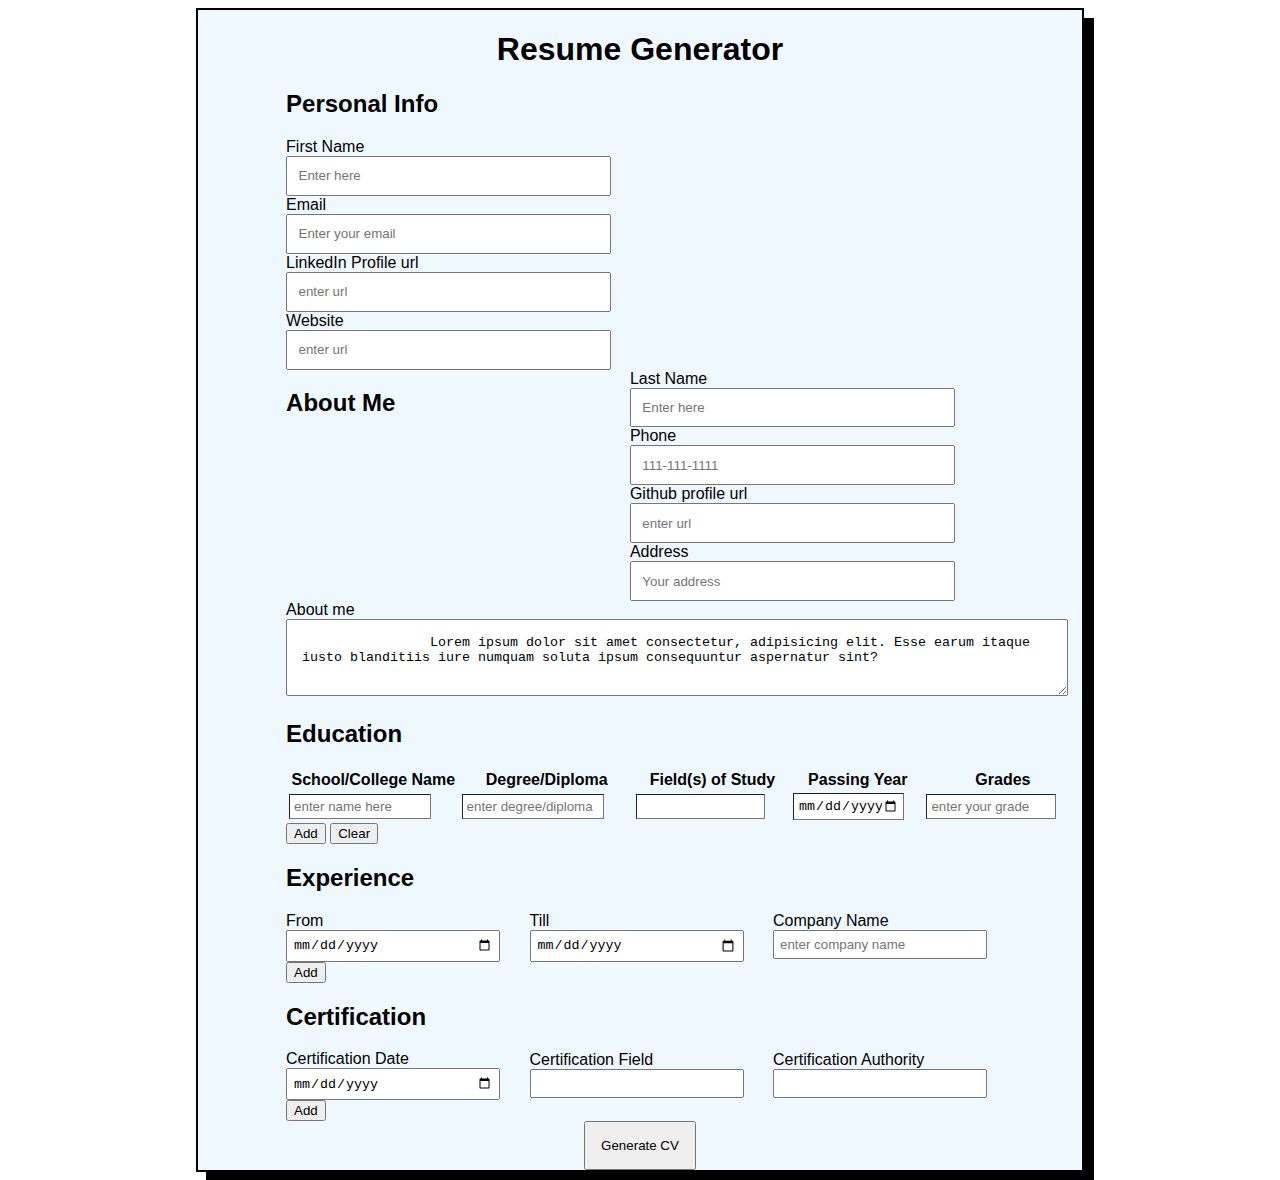
==== index.html @ 66e900d9 "changes" ====
<!DOCTYPE html>
<html lang="en">
  <head>
    <meta charset="UTF-8" />
    <meta http-equiv="X-UA-Compatible" content="IE=edge" />
    <meta name="viewport" content="width=device-width, initial-scale=1.0" />
    <title>Digital Resume Project</title>
    <link rel="stylesheet" href="style.css" />
  </head>

  <body>
    <div class="Container">
      <h1 style="text-align: center;">Resume Generator</h1>

      <div class="personal">
        <h2 >Personal Info</h2>
        <div class="row2">
        <div class="box">
         
          <label for="f-name">First Name</label>
          <input type="text" id="f-name" placeholder="Enter here"  maxlength="30" required/>
          <label for="email">Email</label>
          <input
            type="email"
            name="email"
            id="email"
            placeholder="Enter your email"  
            required
          />
          <label for="linkedIn">LinkedIn Profile url</label>
          <input
            type="url"
            name="linkedIn"
            id="linkedIn"
            placeholder="enter url"
          />
          <label for="website">Website</label>
          <input
            type="url"
            name="website"
            id="website"
            placeholder="enter url"
          />
          
        </div>
        <div class="box2">
          <label for="l-name">Last Name</label>
          <input type="text" id="l-name" placeholder="Enter here"  maxlength="30" required/>
          <label for="phone">Phone</label>
          <input
            type="tel"
            name="phone"
            id="phone"
            placeholder="111-111-1111"
            maxlength="10"
            required
          />          
          <label for="github">Github profile url</label>
          <input type="url" name="github" id="github" placeholder="enter url" />
          <label for="address">Address</label>
          <input
            type="text"
            name="address"
            id="address"
            placeholder="Your address"
            required
          />
        </div>
       
       
        </div>
        
      </div>
      <div class="about">
        <h2>About Me</h2>
        <div class="box">
        <label for="aboutme">About me</label>
        <textarea name="aboutme" id="aboutme" cols="50" rows="3" required>
                Lorem ipsum dolor sit amet consectetur, adipisicing elit. Esse earum itaque iusto blanditiis iure numquam soluta ipsum consequuntur aspernatur sint?
            </textarea>
        </div>
      </div>
      <div class="education">
        <h2>Education</h2>
        <div class="higher-studies">
  
          <table class="education-table" id="education-table">
            <thead id="table-head">
              <tr>
                <th>School/College Name</th>
                <th>Degree/Diploma</th>
                <th>Field(s) of Study</th>
                <th>Passing Year</th>
                <th>Grades</th>
              </tr>
            </thead>
            <tbody id="table-body">
              <tr id="data" row="1" class="table-row">
                <td>
                  <input
                    type="text"
                    id="college-name"
                    placeholder="enter name here"
                  />
                </td>
                <td>
                  <input
                    type="text"
                    id="degree-name"
                    placeholder="enter degree/diploma"
                  />
                </td>
                <td><input type="text" id="field-name" /></td>
                <td><input type="date" id="year-name" /></td>
                <td>
                  <input
                    type="text"
                    id="grades"
                    placeholder="enter your grade"
                  />
                </td>
              </tr>
            </tbody>
          </table>
          <div class="btn" id="education-btn">
            <button id="add-education">Add</button>
            <button id="clear-education">Clear</button>
          </div>
        </div>
      </div>

      <div class="experience">
        <h2>Experience</h2>
        <div class="experience-data" id="experience-data-1">
          <div class="box3">
            <label for="from">From</label>
            <input
              type="date"
              name="experience_start_date"
              id="experience_start_date"
            />
            </div>
            <div class="box3">
            <label for="Till">Till</label>
            <input
              type="date"
              name="experience_start_date"
              id="experience_start_date"
            />
            </div>
            <div class="box3">
            <label for="company name">Company Name</label>
            <input
              type="text"
              name="company name"
              id="company_name"
              placeholder="enter company name"
            />
            </div>
            <button id="100" class = "remove" onclick="removeExperience(this)">X</button>
          </div>
          <div class="btn" id="experience-btn">
            <button id="add_experience">Add</button>
            
          </div>
          
        </div>

      <div class="Certification">
        <h2>Certification</h2>
        <div id="certificate-data-1">
          <div class="box3">
            <label for="certification_datte">Certification Date</label>
          <input type="date" name="Certification_date" id="Certification_datte" />
          </div>
          <div class="box3">
          <label for="Certification_feild">Certification Field</label>
          <input
            type="text"
            name="Certification_feild"
            id="Certification_feild"
          />
          </div>
          <div class="box3">
          <label for="Certification_authority">Certification Authority</label>
          <input
            type="text"
            name="Certification_authority"
            id="Certification_authority"
          />
          </div>
          <button id="1" class = "remove" onclick="removeCertificate(this)">X</button>
          </div>
  
          <div class="btn" id="certification-btn">
            <button id="add_certificate">Add</button>
          </div>
  
        </div>
<!-- 
      <div class="btn" id="select-templates">
        <label for="templates">Choose one template</label>
        <select id="templates">
          <option value="template1">Template 1</option>
          <option value="template2">Template 2</option>
        </select>
      </div> -->

      <div class="btn" id="generate-btn">
        <button>Generate CV</button>
      </div>

    </div>
    <script src="index.js"></script>

</body>
</html>
---- style.css ----
.personal input{
    display: table-cell;
    width: 300px;
    padding: 3%;
    margin-right:45px;
}
td{
margin-right: 45px;
}
label{
    display: table-cell;
    size: 300px;
}
textarea{
    display:table-cell;
}
.Container{
    margin-left: auto;
    margin-right: auto;
    width: 70%;
}
body{
    font-family:'Franklin Gothic Medium', 'Arial Narrow', Arial, sans-serif;
}
.box{
    display:inline-block;
    
    
}
.box2{
    display:inline-block;
    float: right;
    margin-right: 13%;
    

    
}
.box3{
    display:inline-block; 
}

.about textarea{
    width:750px;
    padding: 2%;
}


.education,.experience,.Certification,.personal,.about{
    margin-left: 10%;
}

.education input{
    border-width: 1px;
    width: 78%;
    padding: 4px;
}
.experience input,label{
    width: 200px;
    margin-right: 25px;
}
.experience input{
    padding: 5px;
}
.Certification input,label{
    width: 200px;
    margin-right: 25px;
}
.Certification input{
    padding: 5px;
}
.remove{
    background-color: transparent;
    border-color: transparent;
}
.Container{
    background-color: aliceblue;   
    border: black 2px solid;
     box-shadow: 10px 10px;
}
#generate-btn{
    text-align: center;}
    #generate-btn button{
        padding: 15px;
    }
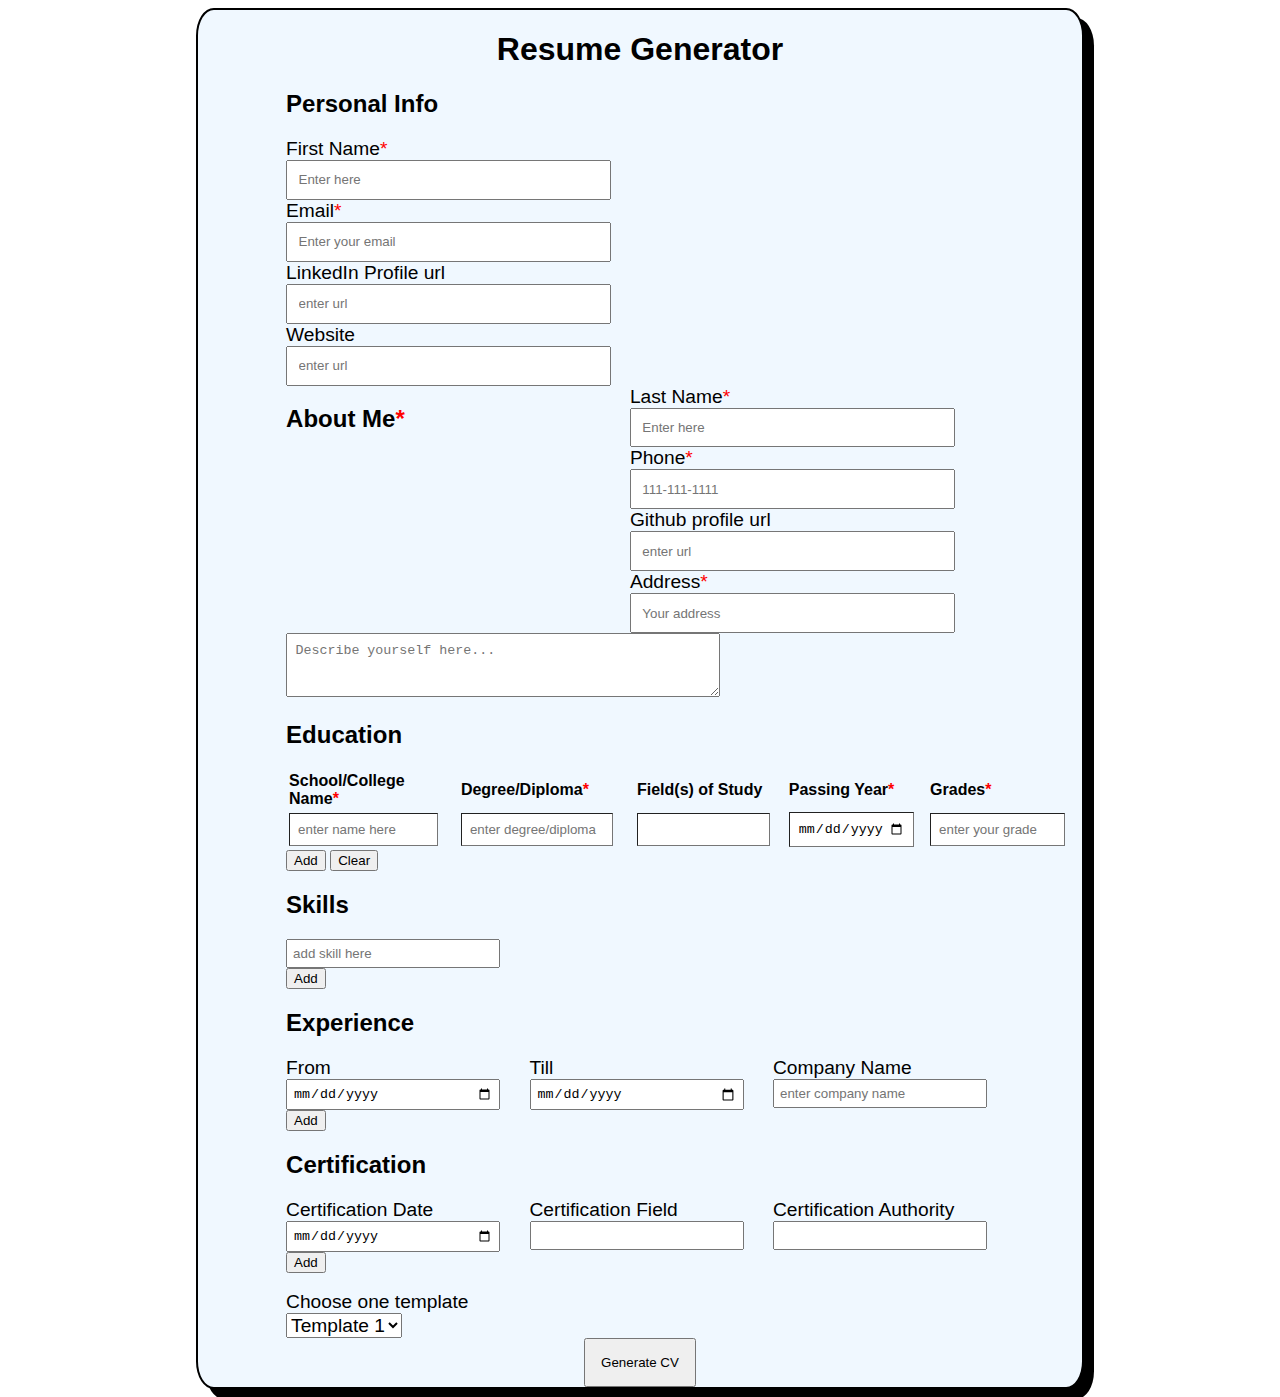
==== commit 53a2027a: "code pushed" ====
--- a/index.html
+++ b/index.html
@@ -17,54 +17,25 @@
         <div class="row2">
         <div class="box">
          
-          <label for="f-name">First Name</label>
-          <input type="text" id="f-name" placeholder="Enter here"  maxlength="30" required/>
-          <label for="email">Email</label>
-          <input
-            type="email"
-            name="email"
-            id="email"
-            placeholder="Enter your email"  
-            required
-          />
+          <label for="f-name">First Name<span>&#42;</span></label>
+          <input type="text" id="f-name" placeholder="Enter here" minlength="4" maxlength="20" required/>
+          <label for="email">Email<span>&#42;</span></label>
+          <input type="email" name="email" id="email" placeholder="Enter your email"   required/>
           <label for="linkedIn">LinkedIn Profile url</label>
-          <input
-            type="url"
-            name="linkedIn"
-            id="linkedIn"
-            placeholder="enter url"
-          />
+          <input type="url" name="linkedIn" id="linkedIn" placeholder="enter url"/>
           <label for="website">Website</label>
-          <input
-            type="url"
-            name="website"
-            id="website"
-            placeholder="enter url"
-          />
+          <input type="url" name="website" id="website" placeholder="enter url"/>
           
         </div>
         <div class="box2">
-          <label for="l-name">Last Name</label>
-          <input type="text" id="l-name" placeholder="Enter here"  maxlength="30" required/>
-          <label for="phone">Phone</label>
-          <input
-            type="tel"
-            name="phone"
-            id="phone"
-            placeholder="111-111-1111"
-            maxlength="10"
-            required
-          />          
+          <label for="l-name">Last Name<span>&#42;</span></label>
+          <input type="text" id="l-name" placeholder="Enter here"  maxlength="20" required/>
+          <label for="phone">Phone<span>&#42;</span></label>
+          <input type="tel" name="phone" id="phone" placeholder="111-111-1111" maxlength="10" required/>          
           <label for="github">Github profile url</label>
           <input type="url" name="github" id="github" placeholder="enter url" />
-          <label for="address">Address</label>
-          <input
-            type="text"
-            name="address"
-            id="address"
-            placeholder="Your address"
-            required
-          />
+          <label for="address">Address<span>&#42;</span></label>
+          <input type="text" name="address" id="address" maxlength="80" placeholder="Your address" required/>
         </div>
        
        
@@ -72,12 +43,9 @@
         
       </div>
       <div class="about">
-        <h2>About Me</h2>
+        <h2>About Me<span>&#42;</span></h2>
         <div class="box">
-        <label for="aboutme">About me</label>
-        <textarea name="aboutme" id="aboutme" cols="50" rows="3" required>
-                Lorem ipsum dolor sit amet consectetur, adipisicing elit. Esse earum itaque iusto blanditiis iure numquam soluta ipsum consequuntur aspernatur sint?
-            </textarea>
+        <textarea name="aboutme" id="aboutme" cols="50" rows="3" placeholder="Describe yourself here..." required></textarea>
         </div>
       </div>
       <div class="education">
@@ -87,37 +55,25 @@
           <table class="education-table" id="education-table">
             <thead id="table-head">
               <tr>
-                <th>School/College Name</th>
-                <th>Degree/Diploma</th>
+                <th>School/College Name<span>&#42;</span></th>
+                <th>Degree/Diploma<span>&#42;</span></th>
                 <th>Field(s) of Study</th>
-                <th>Passing Year</th>
-                <th>Grades</th>
+                <th>Passing Year<span>&#42;</span></th>
+                <th>Grades<span>&#42;</span></th>
               </tr>
             </thead>
             <tbody id="table-body">
               <tr id="data" row="1" class="table-row">
                 <td>
-                  <input
-                    type="text"
-                    id="college-name"
-                    placeholder="enter name here"
-                  />
+                  <input type="text" id="college-name" class="college-name-class" placeholder="enter name here" required/>
                 </td>
                 <td>
-                  <input
-                    type="text"
-                    id="degree-name"
-                    placeholder="enter degree/diploma"
-                  />
+                  <input type="text" id="degree-name" class="degree-name-class" placeholder="enter degree/diploma" required/>
                 </td>
-                <td><input type="text" id="field-name" /></td>
-                <td><input type="date" id="year-name" /></td>
+                <td><input type="text" id="field-name" class="field-name-class" /></td>
+                <td><input type="date" id="year-name" class="year-name-class"/></td>
                 <td>
-                  <input
-                    type="text"
-                    id="grades"
-                    placeholder="enter your grade"
-                  />
+                  <input type="text" id="grades" class="grades-class" placeholder="enter your grade" required/>
                 </td>
               </tr>
             </tbody>
@@ -128,40 +84,40 @@
           </div>
         </div>
       </div>
+      <div class="skills">
+        <h2>Skills</h2>
+        <div class="skills-data" id="skills-data-1">
+          <div class="box3">
+            <label for="skill-name"></label>
+            <input type="text" id="skill-name" class="skill-name" placeholder="add skill here">
+          </div>
+          <button id="1001" class = "remove" onclick="removeSkill(this)">Clear</button>
+        </div>
+        <div class="btn" id="skills-btn">
+          <button id="add_skills">Add</button> 
+        </div>
+        
+      </div>
 
       <div class="experience">
         <h2>Experience</h2>
         <div class="experience-data" id="experience-data-1">
           <div class="box3">
             <label for="from">From</label>
-            <input
-              type="date"
-              name="experience_start_date"
-              id="experience_start_date"
-            />
+            <input type="date" name="experience_start_date" id="experience_start_date" class="experience-sdate-class"/>
             </div>
             <div class="box3">
             <label for="Till">Till</label>
-            <input
-              type="date"
-              name="experience_start_date"
-              id="experience_start_date"
-            />
+            <input type="date" name="experience_till_date" id="experience_till_date" class="experience-tdate-class"/>
             </div>
             <div class="box3">
             <label for="company name">Company Name</label>
-            <input
-              type="text"
-              name="company name"
-              id="company_name"
-              placeholder="enter company name"
-            />
+            <input type="text" name="company name" id="company_name" class="company-name" placeholder="enter company name"/>
             </div>
             <button id="100" class = "remove" onclick="removeExperience(this)">X</button>
           </div>
           <div class="btn" id="experience-btn">
             <button id="add_experience">Add</button>
-            
           </div>
           
         </div>
@@ -171,23 +127,15 @@
         <div id="certificate-data-1">
           <div class="box3">
             <label for="certification_datte">Certification Date</label>
-          <input type="date" name="Certification_date" id="Certification_datte" />
+          <input type="date" name="Certification_date" id="Certification_datte" class="certificate-date-class" />
           </div>
           <div class="box3">
           <label for="Certification_feild">Certification Field</label>
-          <input
-            type="text"
-            name="Certification_feild"
-            id="Certification_feild"
-          />
+          <input type="text" name="Certification_feild" id="Certification_feild" class="certificate-field-class"/>
           </div>
           <div class="box3">
           <label for="Certification_authority">Certification Authority</label>
-          <input
-            type="text"
-            name="Certification_authority"
-            id="Certification_authority"
-          />
+          <input type="text" name="Certification_authority" id="Certification_authority" class="certificate-auth-class"/>
           </div>
           <button id="1" class = "remove" onclick="removeCertificate(this)">X</button>
           </div>
@@ -197,14 +145,16 @@
           </div>
   
         </div>
-<!-- 
+ 
       <div class="btn" id="select-templates">
         <label for="templates">Choose one template</label>
-        <select id="templates">
+        <form id="formid">
+        <select id="template01">
           <option value="template1">Template 1</option>
           <option value="template2">Template 2</option>
         </select>
-      </div> -->
+        </form>
+      </div> 
 
       <div class="btn" id="generate-btn">
         <button>Generate CV</button>
@@ -212,6 +162,9 @@
 
     </div>
     <script src="index.js"></script>
+    <script src="validations.js"></script>
+    <script src="classes.js"></script>
+    <script src="localStorage.js"></script>
 
 </body>
-</html>+</html--- a/style.css
+++ b/style.css
@@ -18,6 +18,8 @@
     margin-left: auto;
     margin-right: auto;
     width: 70%;
+    background-color: aliceblue;
+    border-radius: 2%;
 }
 body{
     font-family:'Franklin Gothic Medium', 'Arial Narrow', Arial, sans-serif;
@@ -40,19 +42,20 @@
 }
 
 .about textarea{
-    width:750px;
+    width:100%;
     padding: 2%;
+    width: fit-content;
 }
 
 
-.education,.experience,.Certification,.personal,.about{
+.education,.experience,.Certification,.personal,.about,.skills{
     margin-left: 10%;
 }
 
 .education input{
     border-width: 1px;
     width: 78%;
-    padding: 4px;
+    padding: 8px;
 }
 .experience input,label{
     width: 200px;
@@ -73,7 +76,6 @@
     border-color: transparent;
 }
 .Container{
-    background-color: aliceblue;   
     border: black 2px solid;
      box-shadow: 10px 10px;
 }
@@ -81,4 +83,27 @@
     text-align: center;}
     #generate-btn button{
         padding: 15px;
-    }+    }
+    span{
+        color: red;
+         }
+         th{
+            text-align: left;
+         }
+
+
+         #select-templates{
+            margin-left:10% ;
+            padding-top: 2%;
+            
+         }
+         #select-templates select,label{
+            font-size: larger;
+         }
+         .skills input,label{
+            width: 200px;
+            margin-right: 25px;
+        }
+        .skills input{
+            padding: 5px;
+        }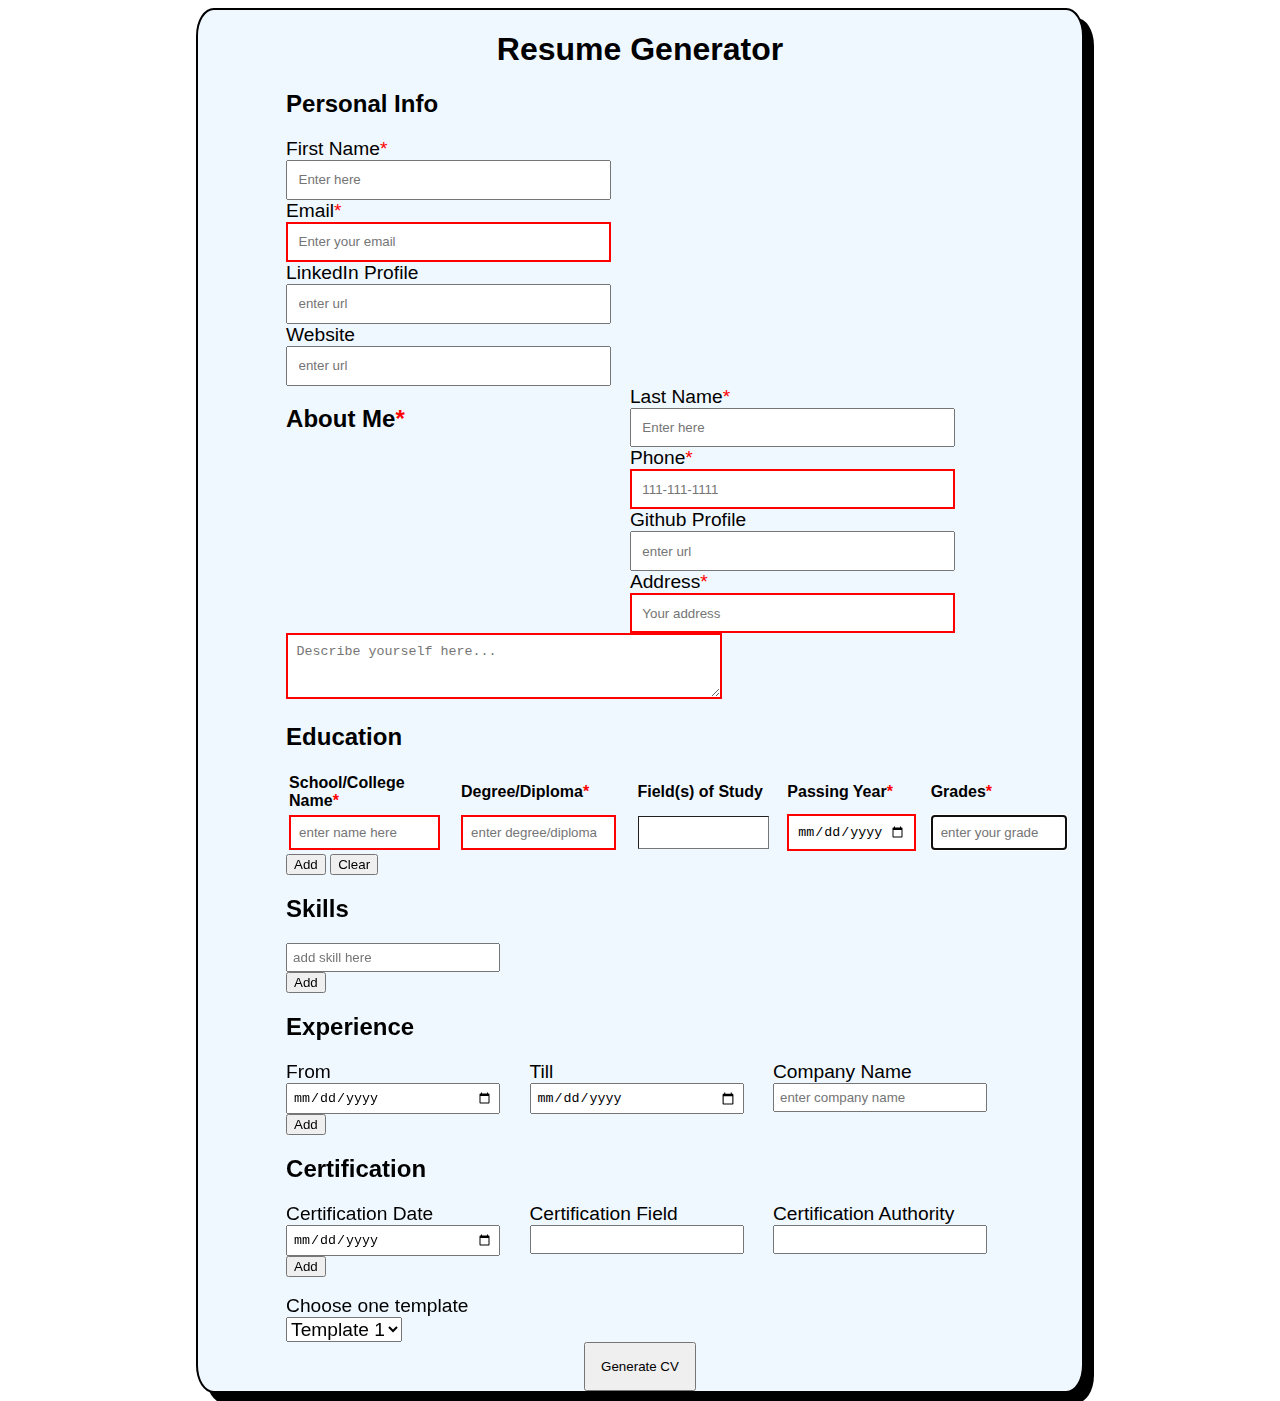
==== commit b9d80bcf: "code changes" ====
--- a/index.html
+++ b/index.html
@@ -21,7 +21,7 @@
           <input type="text" id="f-name" placeholder="Enter here" minlength="4" maxlength="20" required/>
           <label for="email">Email<span>&#42;</span></label>
           <input type="email" name="email" id="email" placeholder="Enter your email"   required/>
-          <label for="linkedIn">LinkedIn Profile url</label>
+          <label for="linkedIn">LinkedIn Profile</label>
           <input type="url" name="linkedIn" id="linkedIn" placeholder="enter url"/>
           <label for="website">Website</label>
           <input type="url" name="website" id="website" placeholder="enter url"/>
@@ -32,7 +32,7 @@
           <input type="text" id="l-name" placeholder="Enter here"  maxlength="20" required/>
           <label for="phone">Phone<span>&#42;</span></label>
           <input type="tel" name="phone" id="phone" placeholder="111-111-1111" maxlength="10" required/>          
-          <label for="github">Github profile url</label>
+          <label for="github">Github Profile</label>
           <input type="url" name="github" id="github" placeholder="enter url" />
           <label for="address">Address<span>&#42;</span></label>
           <input type="text" name="address" id="address" maxlength="80" placeholder="Your address" required/>
@@ -143,9 +143,7 @@
           <div class="btn" id="certification-btn">
             <button id="add_certificate">Add</button>
           </div>
-  
         </div>
- 
       <div class="btn" id="select-templates">
         <label for="templates">Choose one template</label>
         <form id="formid">
@@ -167,4 +165,4 @@
     <script src="localStorage.js"></script>
 
 </body>
-</html+</html>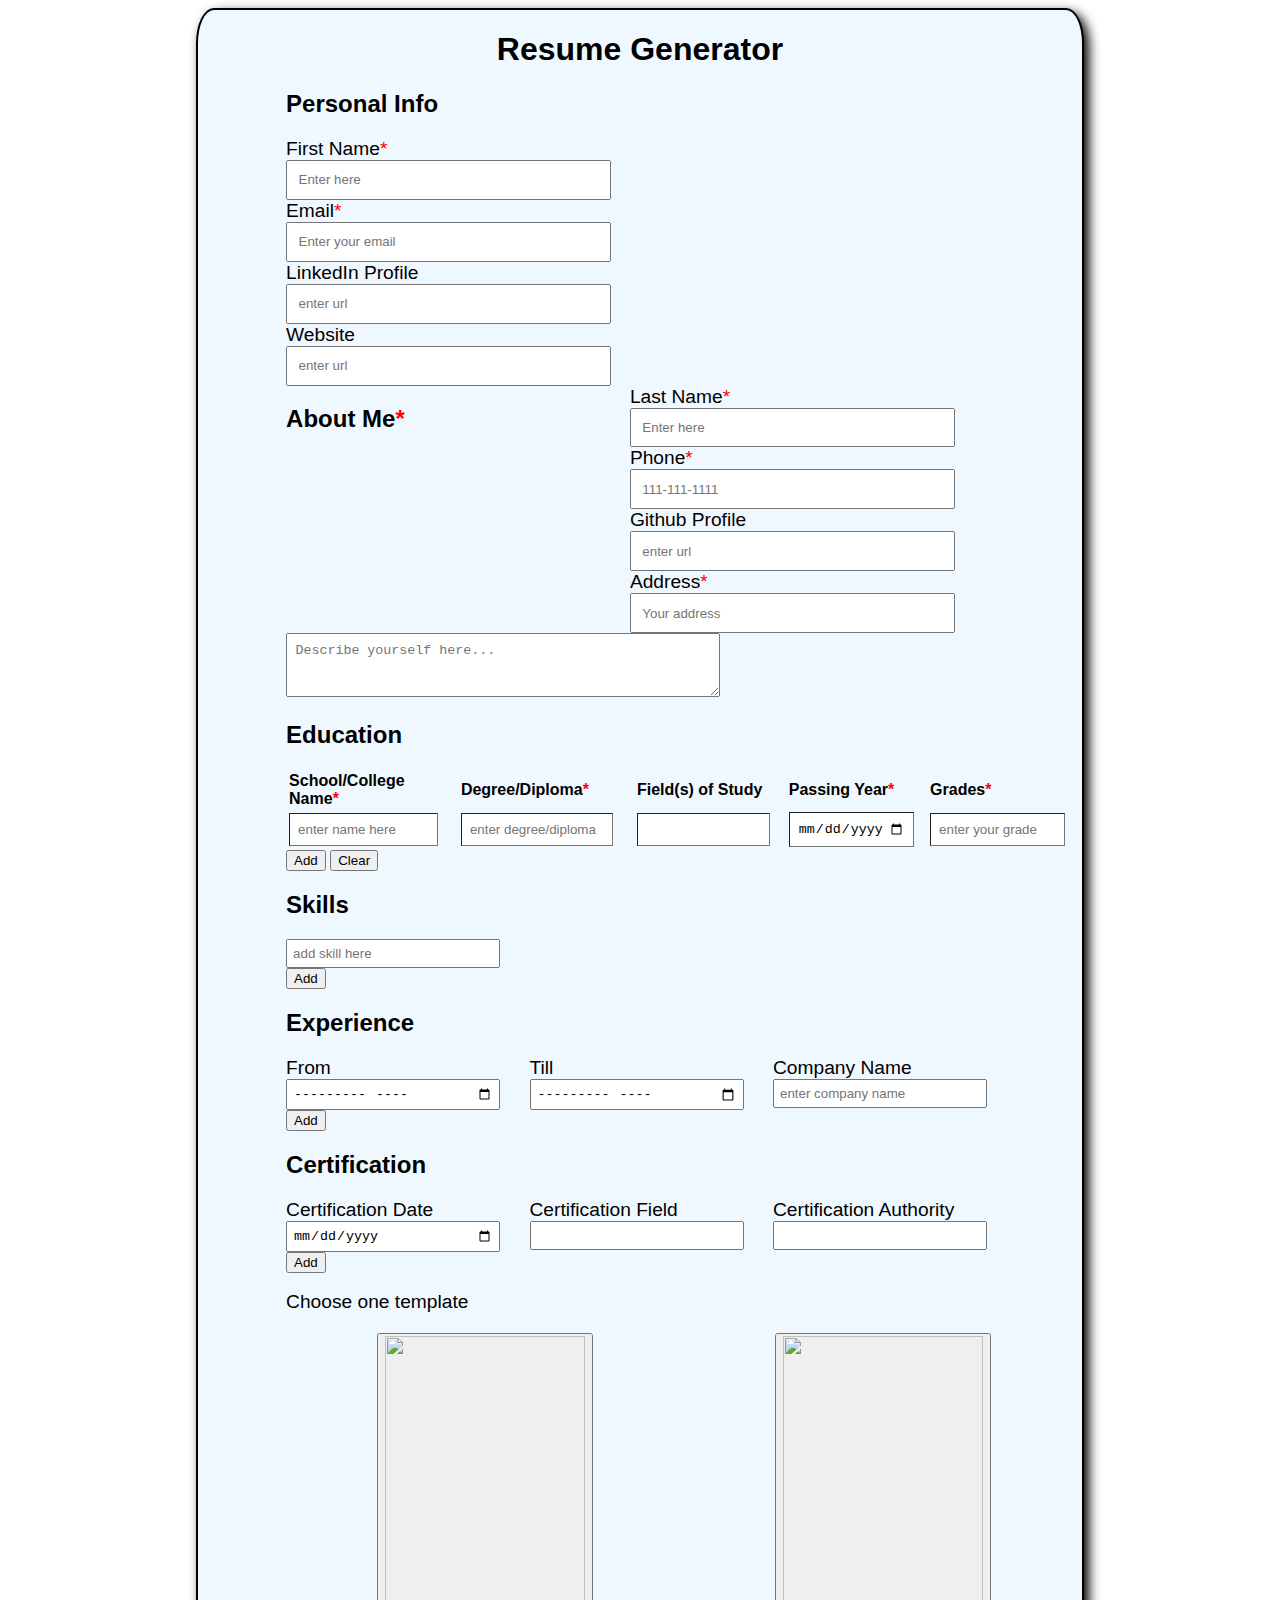
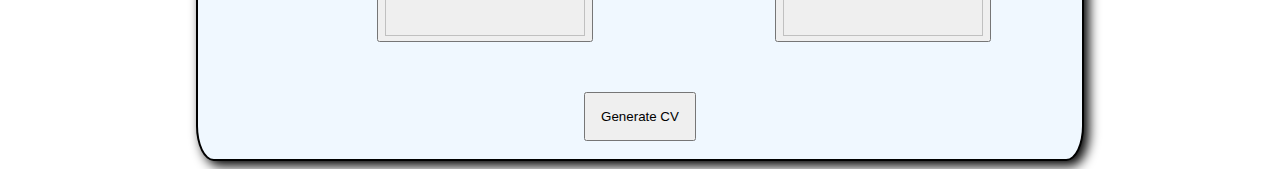
==== commit c972fa93: "code changes" ====
--- a/index.html
+++ b/index.html
@@ -104,11 +104,11 @@
         <div class="experience-data" id="experience-data-1">
           <div class="box3">
             <label for="from">From</label>
-            <input type="date" name="experience_start_date" id="experience_start_date" class="experience-sdate-class"/>
+            <input type="month" name="experience_start_date" id="experience_start_date" class="experience-sdate-class"/>
             </div>
             <div class="box3">
             <label for="Till">Till</label>
-            <input type="date" name="experience_till_date" id="experience_till_date" class="experience-tdate-class"/>
+            <input type="month" name="experience_till_date" id="experience_till_date" class="experience-tdate-class"/>
             </div>
             <div class="box3">
             <label for="company name">Company Name</label>
@@ -146,12 +146,11 @@
         </div>
       <div class="btn" id="select-templates">
         <label for="templates">Choose one template</label>
-        <form id="formid">
-        <select id="template01">
-          <option value="template1">Template 1</option>
-          <option value="template2">Template 2</option>
-        </select>
-        </form>
+        <div id="formid">
+          <button id = "t1" ><img src="/Images/image_1.png"></button>
+          <button id = "t2" ><img src="/Images/image_2.png"></button>
+
+        </div>
       </div> 
 
       <div class="btn" id="generate-btn">
--- a/style.css
+++ b/style.css
@@ -77,9 +77,10 @@
 }
 .Container{
     border: black 2px solid;
-     box-shadow: 10px 10px;
+     box-shadow: 5px 5px 12px black;
 }
 #generate-btn{
+    margin-bottom: 2%;;
     text-align: center;}
     #generate-btn button{
         padding: 15px;
@@ -106,4 +107,27 @@
         }
         .skills input{
             padding: 5px;
-        }+        }
+
+#formid{
+    padding-top:20px;
+    padding-bottom: 50px;
+    display:flex;
+    justify-content: space-around;
+
+}
+#formid button img{
+    width:200px;
+    height:300px;
+}
+
+#t1:active {
+    background-color: black;
+    box-shadow: 0 5px #666;
+    transform: translateY(4px);
+  }
+  #t2:active {
+    background-color: black;
+    box-shadow: 0 5px #666;
+    transform: translateY(4px);
+  }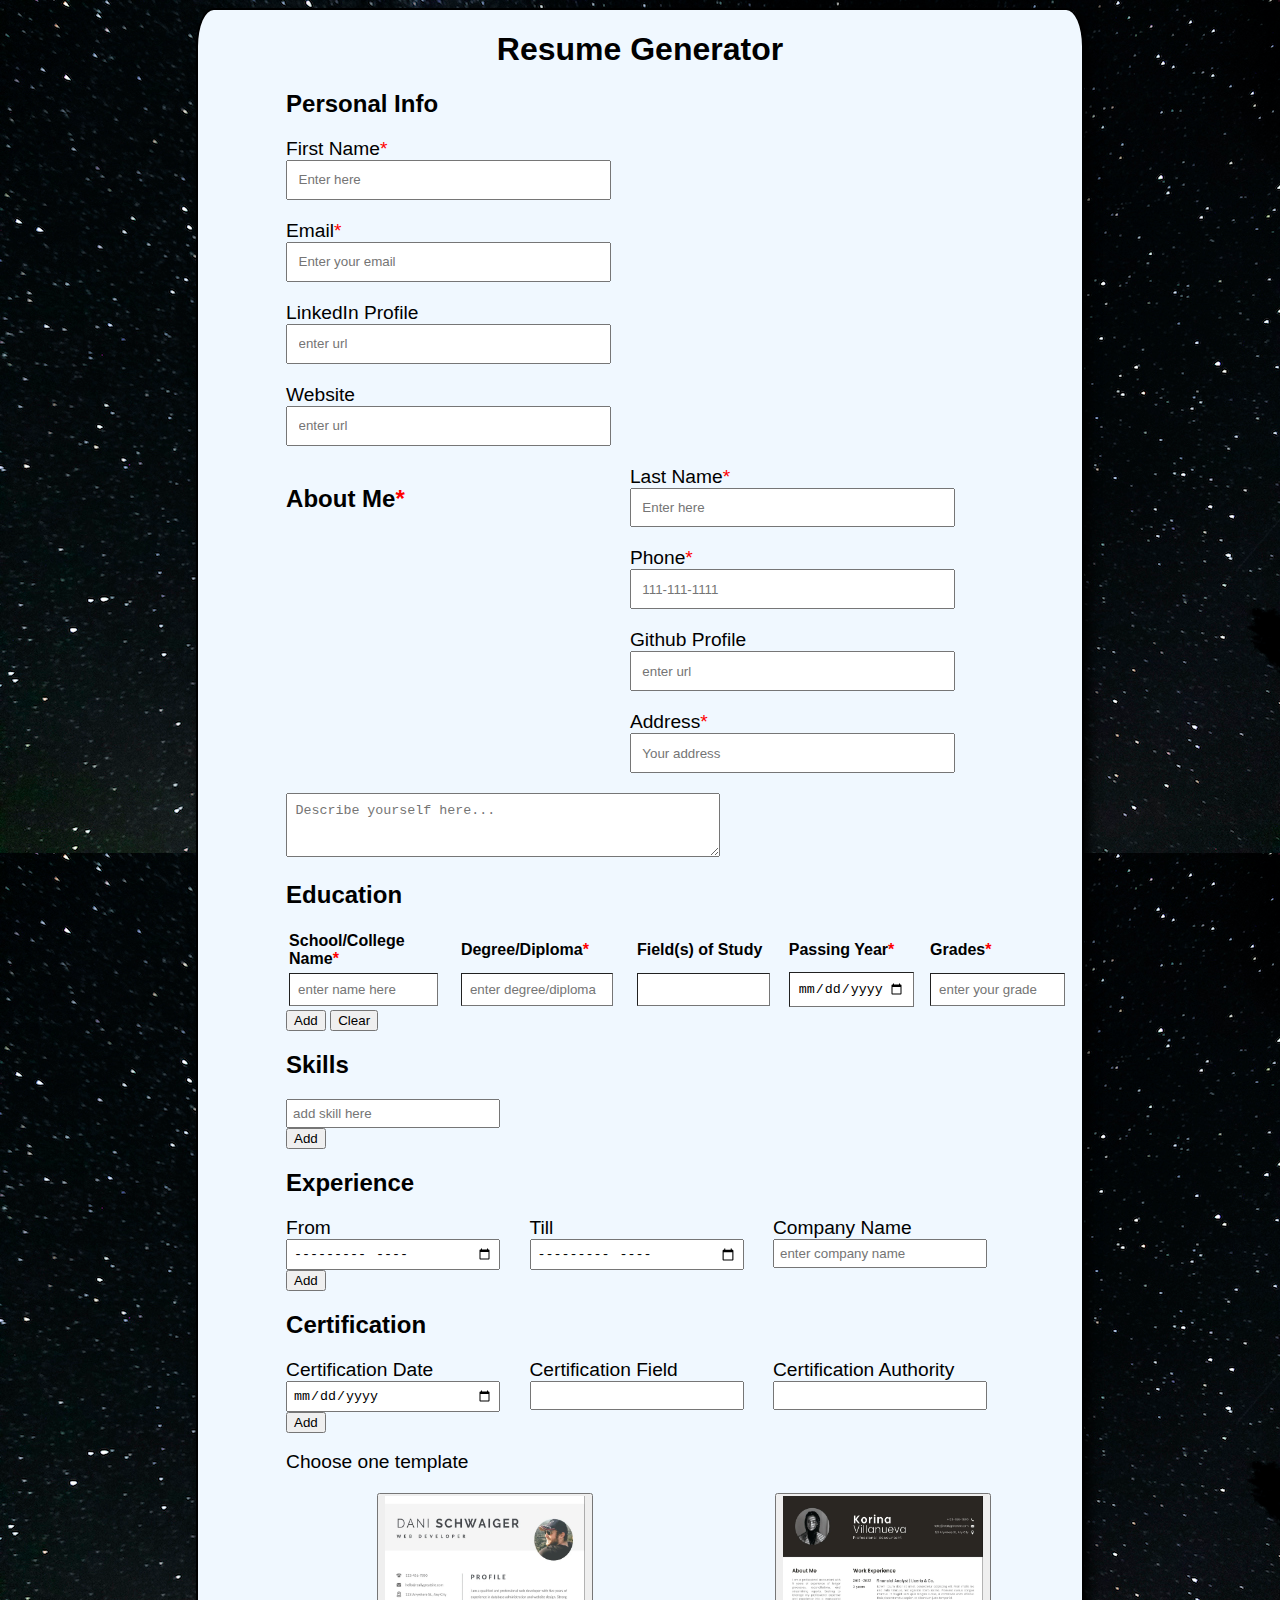
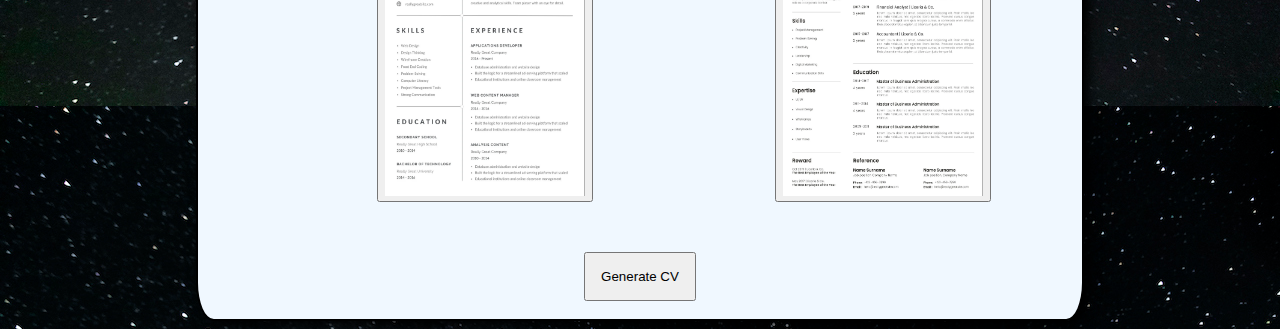
==== commit 2ad0898c: "code changes" ====
--- a/index.html
+++ b/index.html
@@ -17,25 +17,42 @@
         <div class="row2">
         <div class="box">
          
-          <label for="f-name">First Name<span>&#42;</span></label>
-          <input type="text" id="f-name" placeholder="Enter here" minlength="4" maxlength="20" required/>
-          <label for="email">Email<span>&#42;</span></label>
-          <input type="email" name="email" id="email" placeholder="Enter your email"   required/>
-          <label for="linkedIn">LinkedIn Profile</label>
-          <input type="url" name="linkedIn" id="linkedIn" placeholder="enter url"/>
-          <label for="website">Website</label>
-          <input type="url" name="website" id="website" placeholder="enter url"/>
-          
+          <div id="fbox">
+            <label for="f-name">First Name<span>&#42;</span></label>
+            <input type="text" id="f-name" class="per-details" placeholder="Enter here" minlength="4" maxlength="20" required/>
+          </div>
+    
+          <div id="emailbox">
+            <label for="email">Email<span>&#42;</span></label>
+            <input type="email" name="email" id="email" class="per-details" placeholder="Enter your email"   required/>
+          </div>
+          <div id="linkedinbox">
+            <label for="linkedIn">LinkedIn Profile</label>
+            <input type="url" name="linkedIn" id="linkedIn" class="per-details" placeholder="enter url"/>
+          </div>
+          <div id="websitebox">
+            <label for="website">Website</label>
+            <input type="url" name="website" id="website" class="per-details" placeholder="enter url"/>
+          </div>
+
         </div>
         <div class="box2">
-          <label for="l-name">Last Name<span>&#42;</span></label>
-          <input type="text" id="l-name" placeholder="Enter here"  maxlength="20" required/>
-          <label for="phone">Phone<span>&#42;</span></label>
-          <input type="tel" name="phone" id="phone" placeholder="111-111-1111" maxlength="10" required/>          
-          <label for="github">Github Profile</label>
-          <input type="url" name="github" id="github" placeholder="enter url" />
-          <label for="address">Address<span>&#42;</span></label>
-          <input type="text" name="address" id="address" maxlength="80" placeholder="Your address" required/>
+          <div id="lbox">
+            <label for="l-name">Last Name<span>&#42;</span></label>
+            <input type="text" id="l-name" class="per-details" placeholder="Enter here"  maxlength="20" required/>
+          </div>
+          <div id="phonebox">
+            <label for="phone">Phone<span>&#42;</span></label>
+            <input type="tel" name="phone" id="phone" class="per-details" placeholder="111-111-1111" maxlength="10" required/> 
+          </div>  
+          <div id="github-box">
+            <label for="github">Github Profile</label>
+            <input type="url" name="github" id="github" class="per-details" placeholder="enter url" />
+          </div>
+          <div id="address-box">
+            <label for="address">Address<span>&#42;</span></label>
+            <input type="text" name="address" id="address" maxlength="80" class="per-details" placeholder="Your address" required/>
+          </div>       
         </div>
        
        
@@ -44,7 +61,7 @@
       </div>
       <div class="about">
         <h2>About Me<span>&#42;</span></h2>
-        <div class="box">
+        <div class="box" id="about-box">
         <textarea name="aboutme" id="aboutme" cols="50" rows="3" placeholder="Describe yourself here..." required></textarea>
         </div>
       </div>
@@ -64,7 +81,7 @@
             </thead>
             <tbody id="table-body">
               <tr id="data" row="1" class="table-row">
-                <td>
+                <td id="clg-name">
                   <input type="text" id="college-name" class="college-name-class" placeholder="enter name here" required/>
                 </td>
                 <td>
@@ -147,8 +164,8 @@
       <div class="btn" id="select-templates">
         <label for="templates">Choose one template</label>
         <div id="formid">
-          <button id = "t1" ><img src="/Images/image_1.png"></button>
-          <button id = "t2" ><img src="/Images/image_2.png"></button>
+          <button id = "t1" ><img src="/Images/image__1_.png"></button>
+          <button id = "t2" ><img src="/Images/image__2_.png"></button>
 
         </div>
       </div> 
--- a/style.css
+++ b/style.css
@@ -14,19 +14,22 @@
 textarea{
     display:table-cell;
 }
+
 .Container{
     margin-left: auto;
     margin-right: auto;
     width: 70%;
     background-color: aliceblue;
+    /* background-image: linear-gradient(to bottom right, rgb(123, 188, 249), rgb(119, 234, 111)); */
     border-radius: 2%;
 }
+
 body{
     font-family:'Franklin Gothic Medium', 'Arial Narrow', Arial, sans-serif;
+    background-image:url("/Images/stars.jpg");
 }
 .box{
     display:inline-block;
-    
     
 }
 .box2{
@@ -39,6 +42,9 @@
 }
 .box3{
     display:inline-block; 
+}
+.per-details{
+    margin-bottom: 20px;
 }
 
 .about textarea{
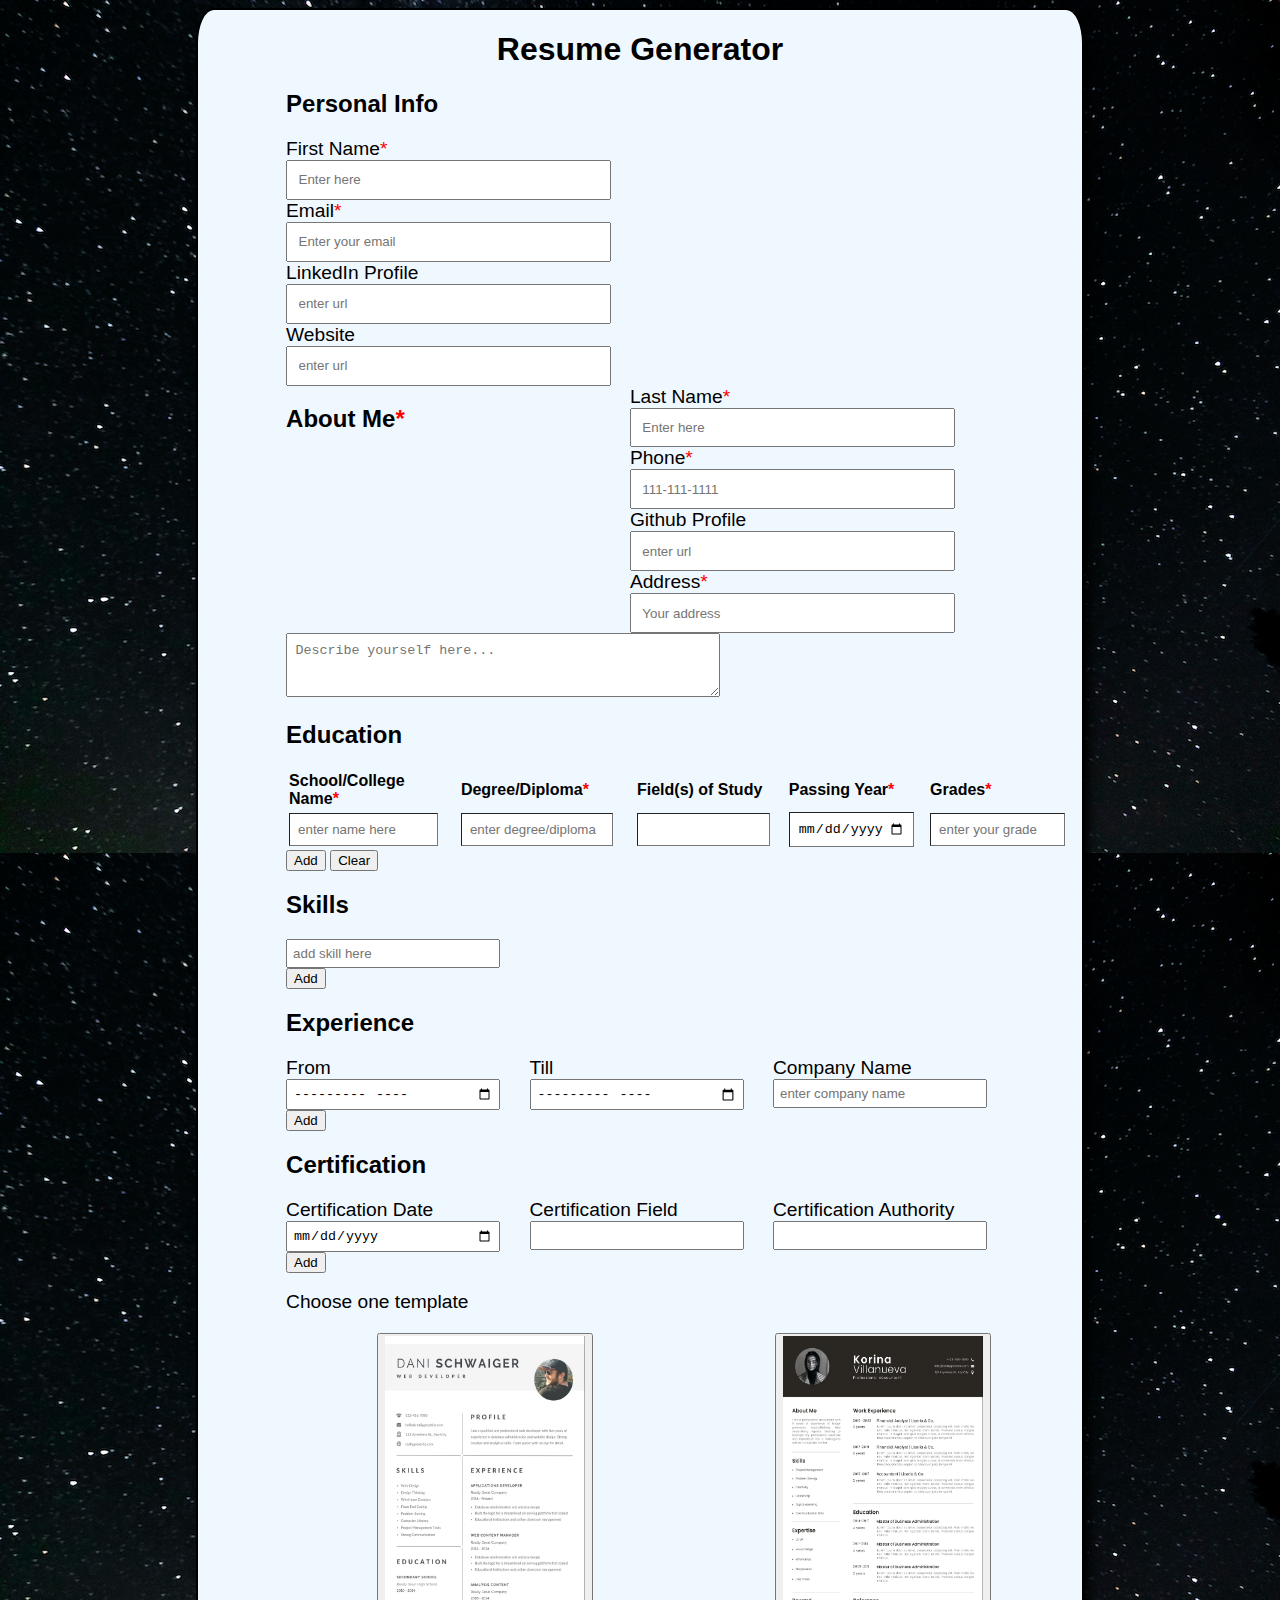
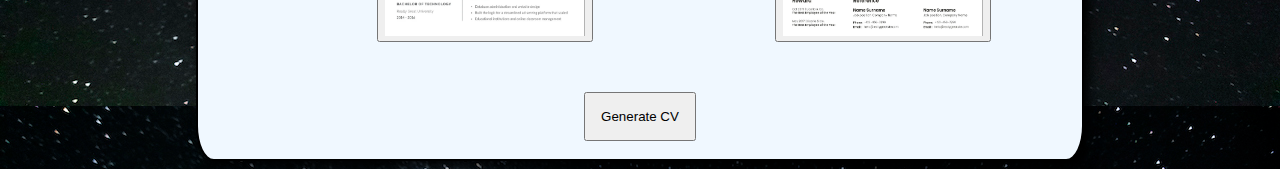
==== commit fc0bc1dd: "new changes added" ====
--- a/index.html
+++ b/index.html
@@ -17,42 +17,25 @@
         <div class="row2">
         <div class="box">
          
-          <div id="fbox">
-            <label for="f-name">First Name<span>&#42;</span></label>
-            <input type="text" id="f-name" class="per-details" placeholder="Enter here" minlength="4" maxlength="20" required/>
-          </div>
-    
-          <div id="emailbox">
-            <label for="email">Email<span>&#42;</span></label>
-            <input type="email" name="email" id="email" class="per-details" placeholder="Enter your email"   required/>
-          </div>
-          <div id="linkedinbox">
-            <label for="linkedIn">LinkedIn Profile</label>
-            <input type="url" name="linkedIn" id="linkedIn" class="per-details" placeholder="enter url"/>
-          </div>
-          <div id="websitebox">
-            <label for="website">Website</label>
-            <input type="url" name="website" id="website" class="per-details" placeholder="enter url"/>
-          </div>
-
+          <label for="f-name">First Name<span>&#42;</span></label>
+          <input type="text" id="f-name" placeholder="Enter here" minlength="4" maxlength="20" required/>
+          <label for="email">Email<span>&#42;</span></label>
+          <input type="email" name="email" id="email" placeholder="Enter your email"   required/>
+          <label for="linkedIn">LinkedIn Profile</label>
+          <input type="url" name="linkedIn" id="linkedIn" placeholder="enter url"/>
+          <label for="website">Website</label>
+          <input type="url" name="website" id="website" placeholder="enter url"/>
+          
         </div>
         <div class="box2">
-          <div id="lbox">
-            <label for="l-name">Last Name<span>&#42;</span></label>
-            <input type="text" id="l-name" class="per-details" placeholder="Enter here"  maxlength="20" required/>
-          </div>
-          <div id="phonebox">
-            <label for="phone">Phone<span>&#42;</span></label>
-            <input type="tel" name="phone" id="phone" class="per-details" placeholder="111-111-1111" maxlength="10" required/> 
-          </div>  
-          <div id="github-box">
-            <label for="github">Github Profile</label>
-            <input type="url" name="github" id="github" class="per-details" placeholder="enter url" />
-          </div>
-          <div id="address-box">
-            <label for="address">Address<span>&#42;</span></label>
-            <input type="text" name="address" id="address" maxlength="80" class="per-details" placeholder="Your address" required/>
-          </div>       
+          <label for="l-name">Last Name<span>&#42;</span></label>
+          <input type="text" id="l-name" placeholder="Enter here"  maxlength="20" required/>
+          <label for="phone">Phone<span>&#42;</span></label>
+          <input type="tel" name="phone" id="phone" placeholder="111-111-1111" maxlength="10" required/>          
+          <label for="github">Github Profile</label>
+          <input type="url" name="github" id="github" placeholder="enter url" />
+          <label for="address">Address<span>&#42;</span></label>
+          <input type="text" name="address" id="address" maxlength="80" placeholder="Your address" required/>
         </div>
        
        
@@ -61,7 +44,7 @@
       </div>
       <div class="about">
         <h2>About Me<span>&#42;</span></h2>
-        <div class="box" id="about-box">
+        <div class="box">
         <textarea name="aboutme" id="aboutme" cols="50" rows="3" placeholder="Describe yourself here..." required></textarea>
         </div>
       </div>
@@ -81,7 +64,7 @@
             </thead>
             <tbody id="table-body">
               <tr id="data" row="1" class="table-row">
-                <td id="clg-name">
+                <td>
                   <input type="text" id="college-name" class="college-name-class" placeholder="enter name here" required/>
                 </td>
                 <td>
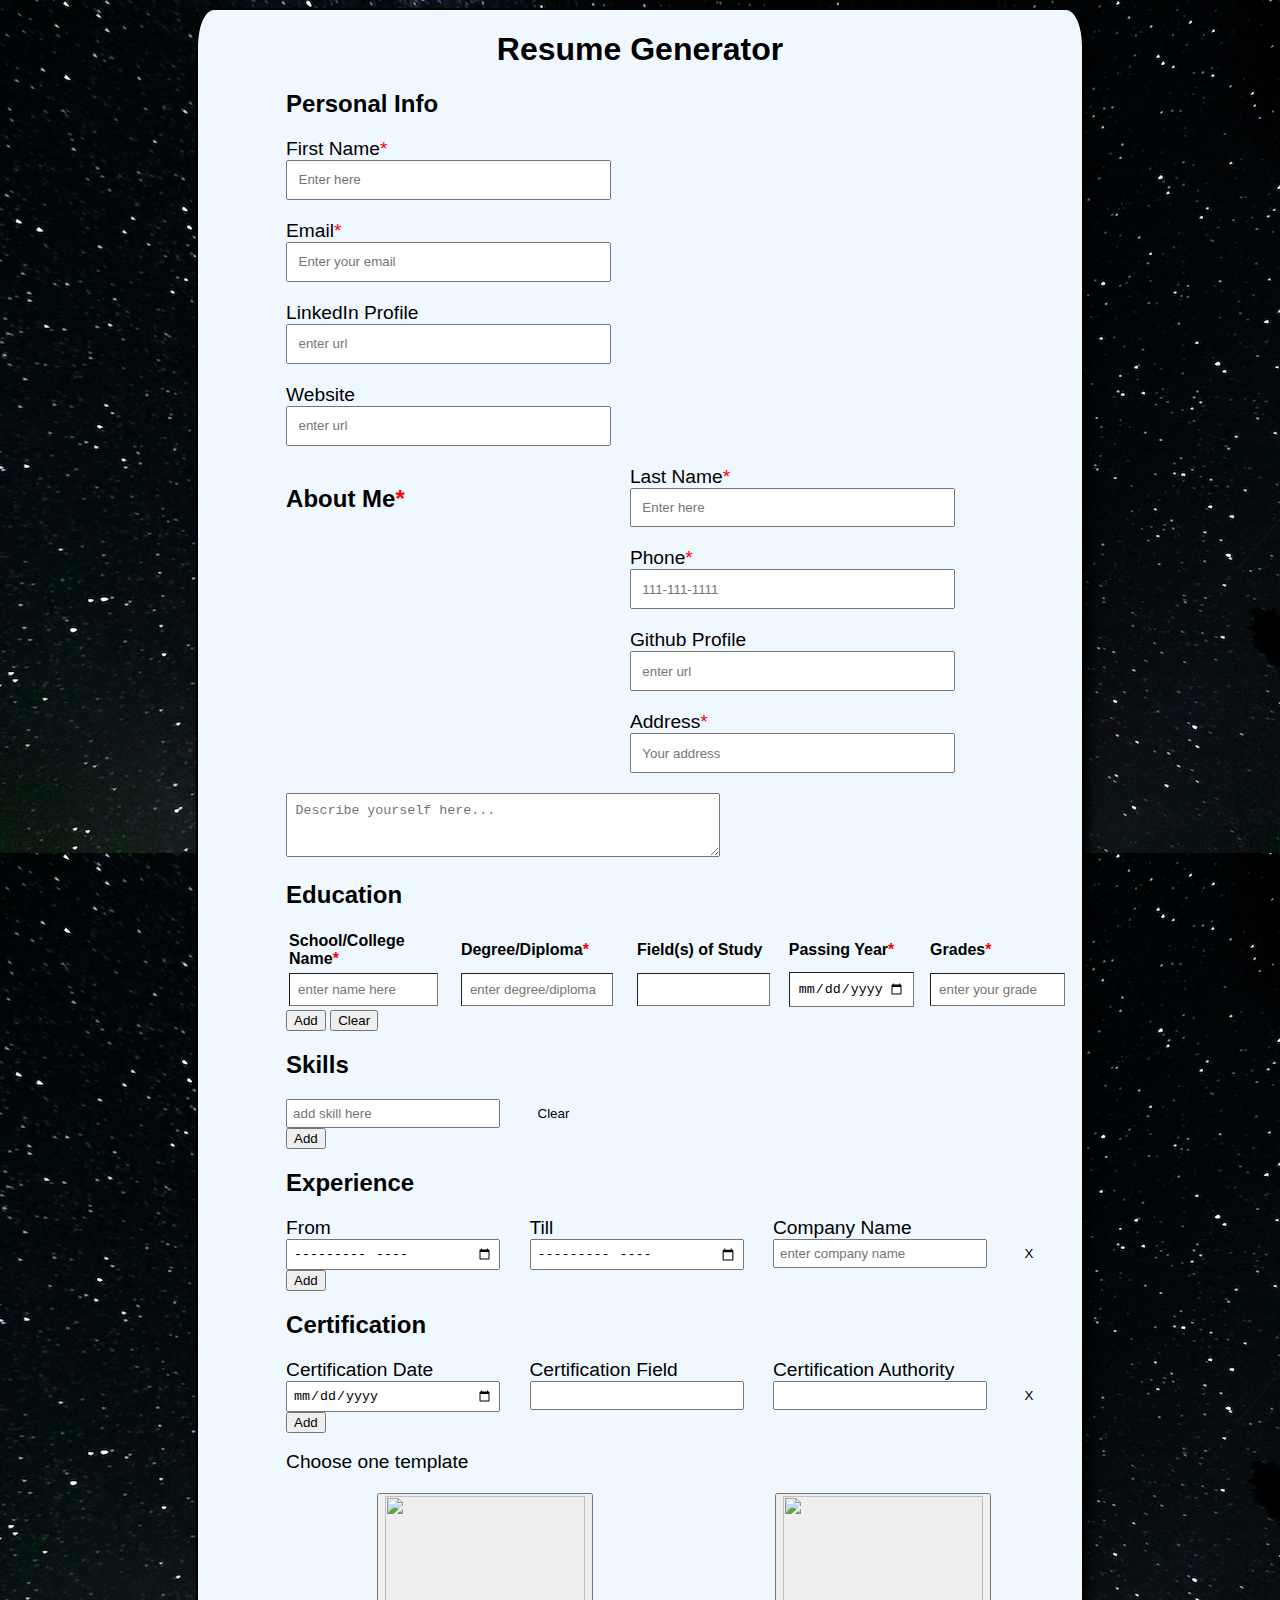
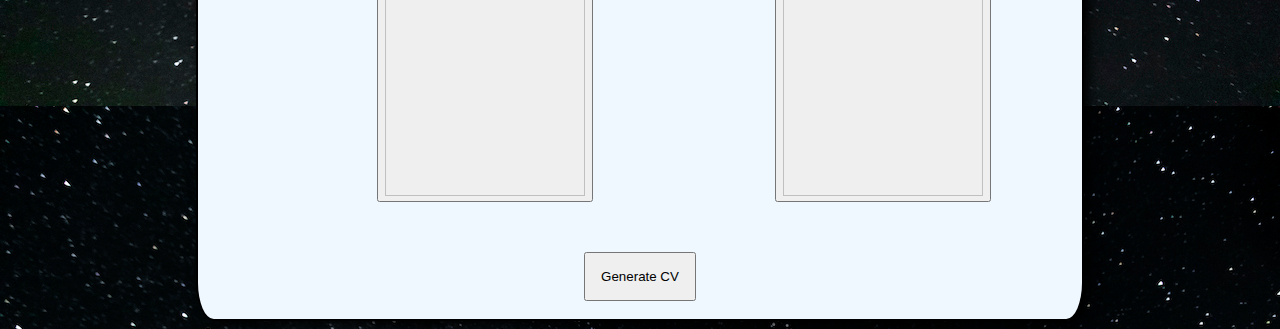
==== commit bf36ebae: "Merge branch 'tryProject' of github.com:niteshktv/javascript-project into yuvraj1" ====
--- a/index.html
+++ b/index.html
@@ -17,25 +17,42 @@
         <div class="row2">
         <div class="box">
          
-          <label for="f-name">First Name<span>&#42;</span></label>
-          <input type="text" id="f-name" placeholder="Enter here" minlength="4" maxlength="20" required/>
-          <label for="email">Email<span>&#42;</span></label>
-          <input type="email" name="email" id="email" placeholder="Enter your email"   required/>
-          <label for="linkedIn">LinkedIn Profile</label>
-          <input type="url" name="linkedIn" id="linkedIn" placeholder="enter url"/>
-          <label for="website">Website</label>
-          <input type="url" name="website" id="website" placeholder="enter url"/>
-          
+          <div id="fbox">
+            <label for="f-name">First Name<span>&#42;</span></label>
+            <input type="text" id="f-name" class="per-details" placeholder="Enter here" minlength="4" maxlength="20" required/>
+          </div>
+    
+          <div id="emailbox">
+            <label for="email">Email<span>&#42;</span></label>
+            <input type="email" name="email" id="email" class="per-details" placeholder="Enter your email"   required/>
+          </div>
+          <div id="linkedinbox">
+            <label for="linkedIn">LinkedIn Profile</label>
+            <input type="url" name="linkedIn" id="linkedIn" class="per-details" placeholder="enter url"/>
+          </div>
+          <div id="websitebox">
+            <label for="website">Website</label>
+            <input type="url" name="website" id="website" class="per-details" placeholder="enter url"/>
+          </div>
+
         </div>
         <div class="box2">
-          <label for="l-name">Last Name<span>&#42;</span></label>
-          <input type="text" id="l-name" placeholder="Enter here"  maxlength="20" required/>
-          <label for="phone">Phone<span>&#42;</span></label>
-          <input type="tel" name="phone" id="phone" placeholder="111-111-1111" maxlength="10" required/>          
-          <label for="github">Github Profile</label>
-          <input type="url" name="github" id="github" placeholder="enter url" />
-          <label for="address">Address<span>&#42;</span></label>
-          <input type="text" name="address" id="address" maxlength="80" placeholder="Your address" required/>
+          <div id="lbox">
+            <label for="l-name">Last Name<span>&#42;</span></label>
+            <input type="text" id="l-name" class="per-details" placeholder="Enter here"  maxlength="20" required/>
+          </div>
+          <div id="phonebox">
+            <label for="phone">Phone<span>&#42;</span></label>
+            <input type="tel" name="phone" id="phone" class="per-details" placeholder="111-111-1111" maxlength="10" required/> 
+          </div>  
+          <div id="github-box">
+            <label for="github">Github Profile</label>
+            <input type="url" name="github" id="github" class="per-details" placeholder="enter url" />
+          </div>
+          <div id="address-box">
+            <label for="address">Address<span>&#42;</span></label>
+            <input type="text" name="address" id="address" maxlength="80" class="per-details" placeholder="Your address" required/>
+          </div>       
         </div>
        
        
@@ -44,7 +61,7 @@
       </div>
       <div class="about">
         <h2>About Me<span>&#42;</span></h2>
-        <div class="box">
+        <div class="box" id="about-box">
         <textarea name="aboutme" id="aboutme" cols="50" rows="3" placeholder="Describe yourself here..." required></textarea>
         </div>
       </div>
@@ -64,7 +81,7 @@
             </thead>
             <tbody id="table-body">
               <tr id="data" row="1" class="table-row">
-                <td>
+                <td id="clg-name">
                   <input type="text" id="college-name" class="college-name-class" placeholder="enter name here" required/>
                 </td>
                 <td>
